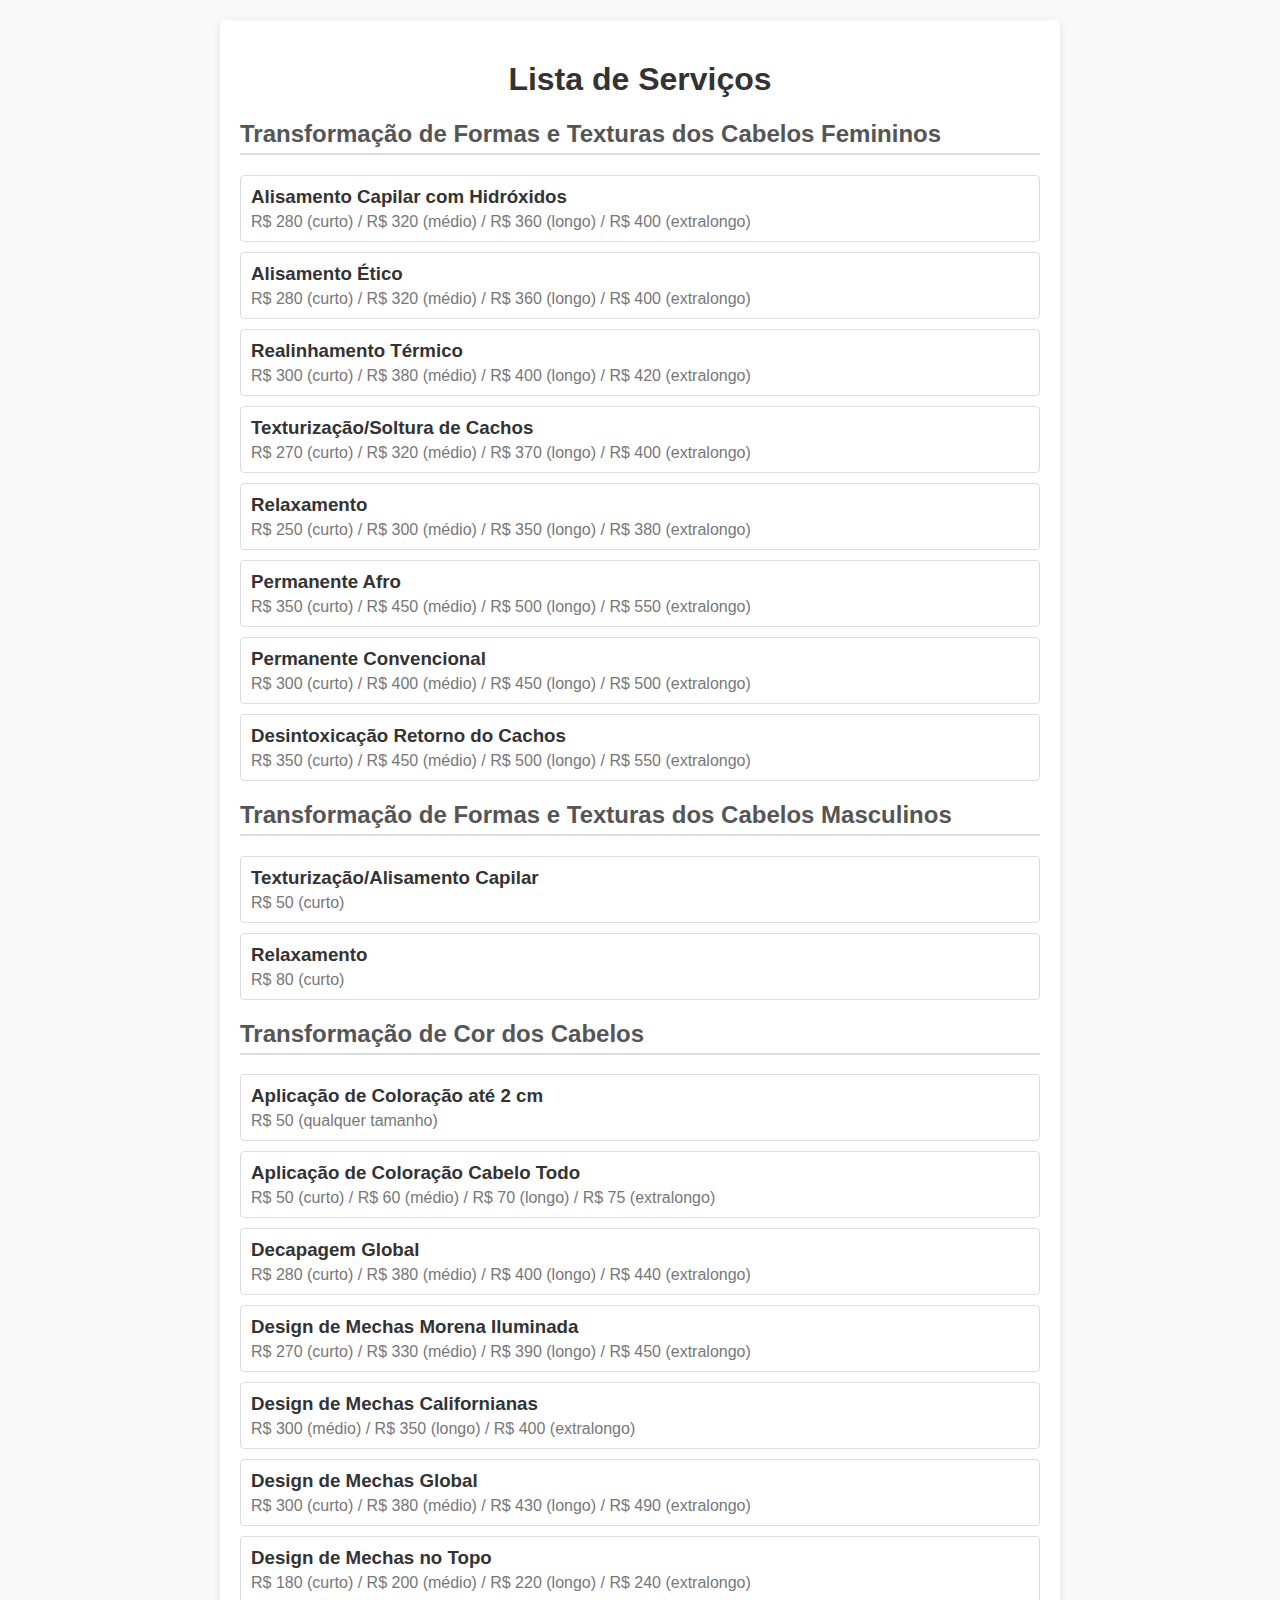
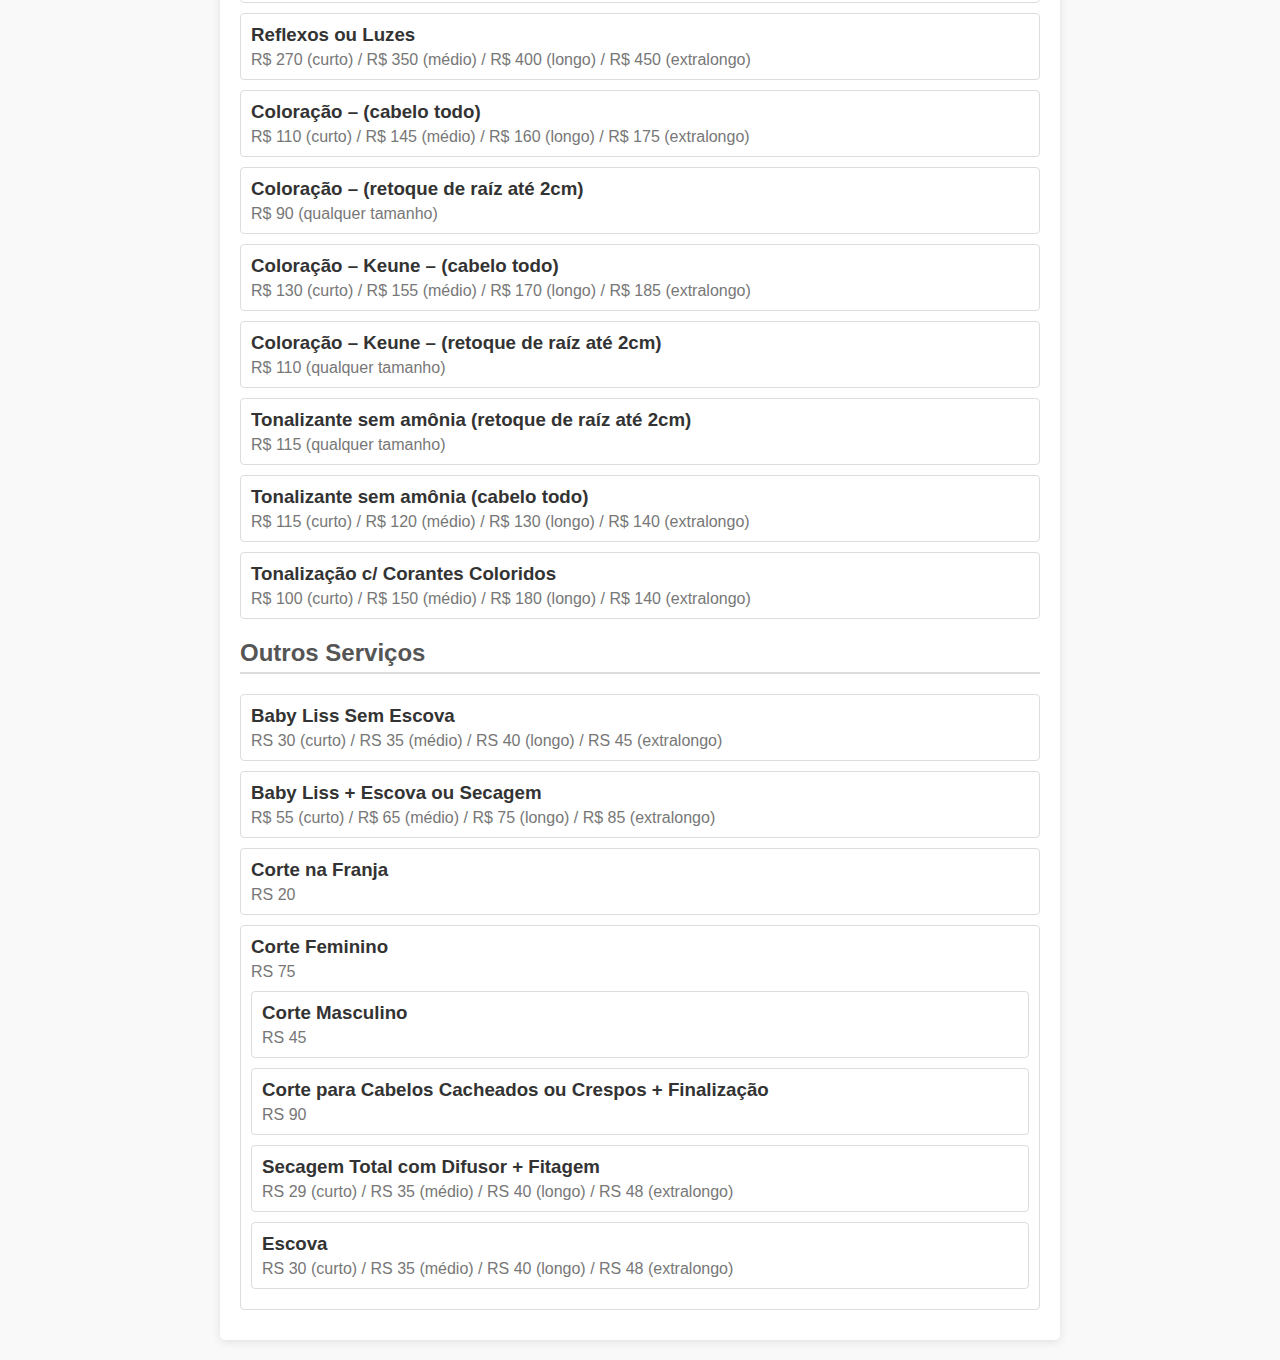
==== componente/servicoscapilares.html @ 25578d51 "index.htm, servicoscapilares.html, agendamento.html, style.css" ====
<!DOCTYPE html>
<html lang="pt-br">
<head>
    <meta charset="UTF-8">
    <meta name="viewport" content="width=device-width, initial-scale=1.0">
    <title>Serviços Cpilares</title>
</head>
<body>
    <style>
        body {
    font-family: Arial, sans-serif;
    background-color: #f9f9f9;
    margin: 0;
    padding: 20px;
}

.container {
    max-width: 800px;
    margin: 0 auto;
    padding: 20px;
    background-color: #fff;
    box-shadow: 0 2px 10px rgba(0, 0, 0, 0.1);
    border-radius: 5px;
}

h1 {
    text-align: center;
    color: #333;
}

h2 {
    color: #555;
    border-bottom: 2px solid #ddd;
    padding-bottom: 5px;
}

.service {
    margin: 10px 0;
    padding: 10px;
    border: 1px solid #ddd;
    border-radius: 4px;
}

h3 {
    margin: 0;
    color: #333;
}

p {
    margin: 5px 0 0 0;
    color: #777;
}

    </style>
    <div class="container">
        <h1>Lista de Serviços</h1>
        
        <section>
            <h2>Transformação de Formas e Texturas dos Cabelos Femininos</h2>
            <div class="service">
                <h3>Alisamento Capilar com Hidróxidos</h3>
                <p>R$ 280 (curto) / R$ 320 (médio) / R$ 360 (longo) / R$ 400 (extralongo)</p>
            </div>
            <div class="service">
                <h3>Alisamento Ético</h3>
                <p>R$ 280 (curto) / R$ 320 (médio) / R$ 360 (longo) / R$ 400 (extralongo)</p>
            </div>
            <div class="service">
                <h3>Realinhamento Térmico</h3>
                <p>R$ 300 (curto) / R$ 380 (médio) / R$ 400 (longo) / R$ 420 (extralongo)</p>
            </div>
            <div class="service">
                <h3>Texturização/Soltura de Cachos</h3>
                <p>R$ 270 (curto) / R$ 320 (médio) / R$ 370 (longo) / R$ 400 (extralongo)</p>
            </div>
            <div class="service">
                <h3>Relaxamento</h3>
                <p>R$ 250 (curto) / R$ 300 (médio) / R$ 350 (longo) / R$ 380 (extralongo)</p>
            </div>
            <div class="service">
                <h3>Permanente Afro</h3>
                <p>R$ 350 (curto) / R$ 450 (médio) / R$ 500 (longo) / R$ 550 (extralongo)</p>
            </div>
            <div class="service">
                <h3>Permanente Convencional</h3>
                <p>R$ 300 (curto) / R$ 400 (médio) / R$ 450 (longo) / R$ 500 (extralongo)</p>
            </div>
            <div class="service">
                <h3>Desintoxicação Retorno do Cachos</h3>
                <p>R$ 350 (curto) / R$ 450 (médio) / R$ 500 (longo) / R$ 550 (extralongo)</p>
            </div>
        </section>

        <section>
            <h2>Transformação de Formas e Texturas dos Cabelos Masculinos</h2>
            <div class="service">
                <h3>Texturização/Alisamento Capilar</h3>
                <p>R$ 50 (curto)</p>
            </div>
            <div class="service">
                <h3>Relaxamento</h3>
                <p>R$ 80 (curto)</p>
            </div>
        </section>

        <section>
            <h2>Transformação de Cor dos Cabelos</h2>
            <div class="service">
                <h3>Aplicação de Coloração até 2 cm</h3>
                <p>R$ 50 (qualquer tamanho)</p>
            </div>
            <div class="service">
                <h3>Aplicação de Coloração Cabelo Todo</h3>
                <p>R$ 50 (curto) / R$ 60 (médio) / R$ 70 (longo) / R$ 75 (extralongo)</p>
            </div>
            <div class="service">
                <h3>Decapagem Global</h3>
                <p>R$ 280 (curto) / R$ 380 (médio) / R$ 400 (longo) / R$ 440 (extralongo)</p>
            </div>
            <div class="service">
                <h3>Design de Mechas Morena Iluminada</h3>
                <p>R$ 270 (curto) / R$ 330 (médio) / R$ 390 (longo) / R$ 450 (extralongo)</p>
            </div>
            <div class="service">
                <h3>Design de Mechas Californianas</h3>
                <p>R$ 300 (médio) / R$ 350 (longo) / R$ 400 (extralongo)</p>
            </div>
            <div class="service">
                <h3>Design de Mechas Global</h3>
                <p>R$ 300 (curto) / R$ 380 (médio) / R$ 430 (longo) / R$ 490 (extralongo)</p>
            </div>
            <div class="service">
                <h3>Design de Mechas no Topo</h3>
                <p>R$ 180 (curto) / R$ 200 (médio) / R$ 220 (longo) / R$ 240 (extralongo)</p>
            </div>
            <div class="service">
                <h3>Reflexos ou Luzes</h3>
                <p>R$ 270 (curto) / R$ 350 (médio) / R$ 400 (longo) / R$ 450 (extralongo)</p>
            </div>
            <div class="service">
                <h3>Coloração – (cabelo todo)</h3>
                <p>R$ 110 (curto) / R$ 145 (médio) / R$ 160 (longo) / R$ 175 (extralongo)</p>
            </div>
            <div class="service">
                <h3>Coloração – (retoque de raíz até 2cm)</h3>
                <p>R$ 90 (qualquer tamanho)</p>
            </div>
            <div class="service">
                <h3>Coloração – Keune – (cabelo todo)</h3>
                <p>R$ 130 (curto) / R$ 155 (médio) / R$ 170 (longo) / R$ 185 (extralongo)</p>
            </div>
            <div class="service">
                <h3>Coloração – Keune – (retoque de raíz até 2cm)</h3>
                <p>R$ 110 (qualquer tamanho)</p>
            </div>
            <div class="service">
                <h3>Tonalizante sem amônia (retoque de raíz até 2cm)</h3>
                <p>R$ 115 (qualquer tamanho)</p>
            </div>
            <div class="service">
                <h3>Tonalizante sem amônia (cabelo todo)</h3>
                <p>R$ 115 (curto) / R$ 120 (médio) / R$ 130 (longo) / R$ 140 (extralongo)</p>
            </div>
            <div class="service">
                <h3>Tonalização c/ Corantes Coloridos</h3>
                <p>R$ 100 (curto) / R$ 150 (médio) / R$ 180 (longo) / R$ 140 (extralongo)</p>
            </div>
            <h2>Outros Serviços</h2>
            <div class="service">
                <h3>Baby Liss Sem Escova</h3>
                <p>RS 30 (curto) / RS 35 (médio) / RS 40 (longo) / RS 45 (extralongo)</p>
            </div>
            <div class="service">
                <h3>Baby Liss + Escova ou Secagem</h3>
                <p>R$ 55 (curto) / R$ 65 (médio) / R$ 75 (longo) / R$ 85 (extralongo)</p>
            </div>
            <div class="service">
                <h3>Corte na Franja</h3>
                <p>RS 20</p>
            </div>
            <div class="service">
                <h3>Corte Feminino</h3>
                <p>RS 75</p>
                <div class="service">
                    <h3>Corte Masculino</h3>
                    <p>RS 45</p>
                </div>
                <div class="service">
                    <h3>Corte para Cabelos Cacheados ou Crespos + Finalização</h3>
                    <p>RS 90</p>
                </div>
                <div class="service">
                    <h3>Secagem Total com Difusor + Fitagem</h3>
                    <p>RS 29 (curto) / RS 35 (médio) / RS 40 (longo) / RS 48 (extralongo)</p>
                </div>
                <div class="service">
                    <h3>Escova</h3>
                    <p>RS 30 (curto) / RS 35 (médio) / RS 40 (longo) / RS 48 (extralongo)</p>
                </div>
        </section>
    </div>
</body>
</html>
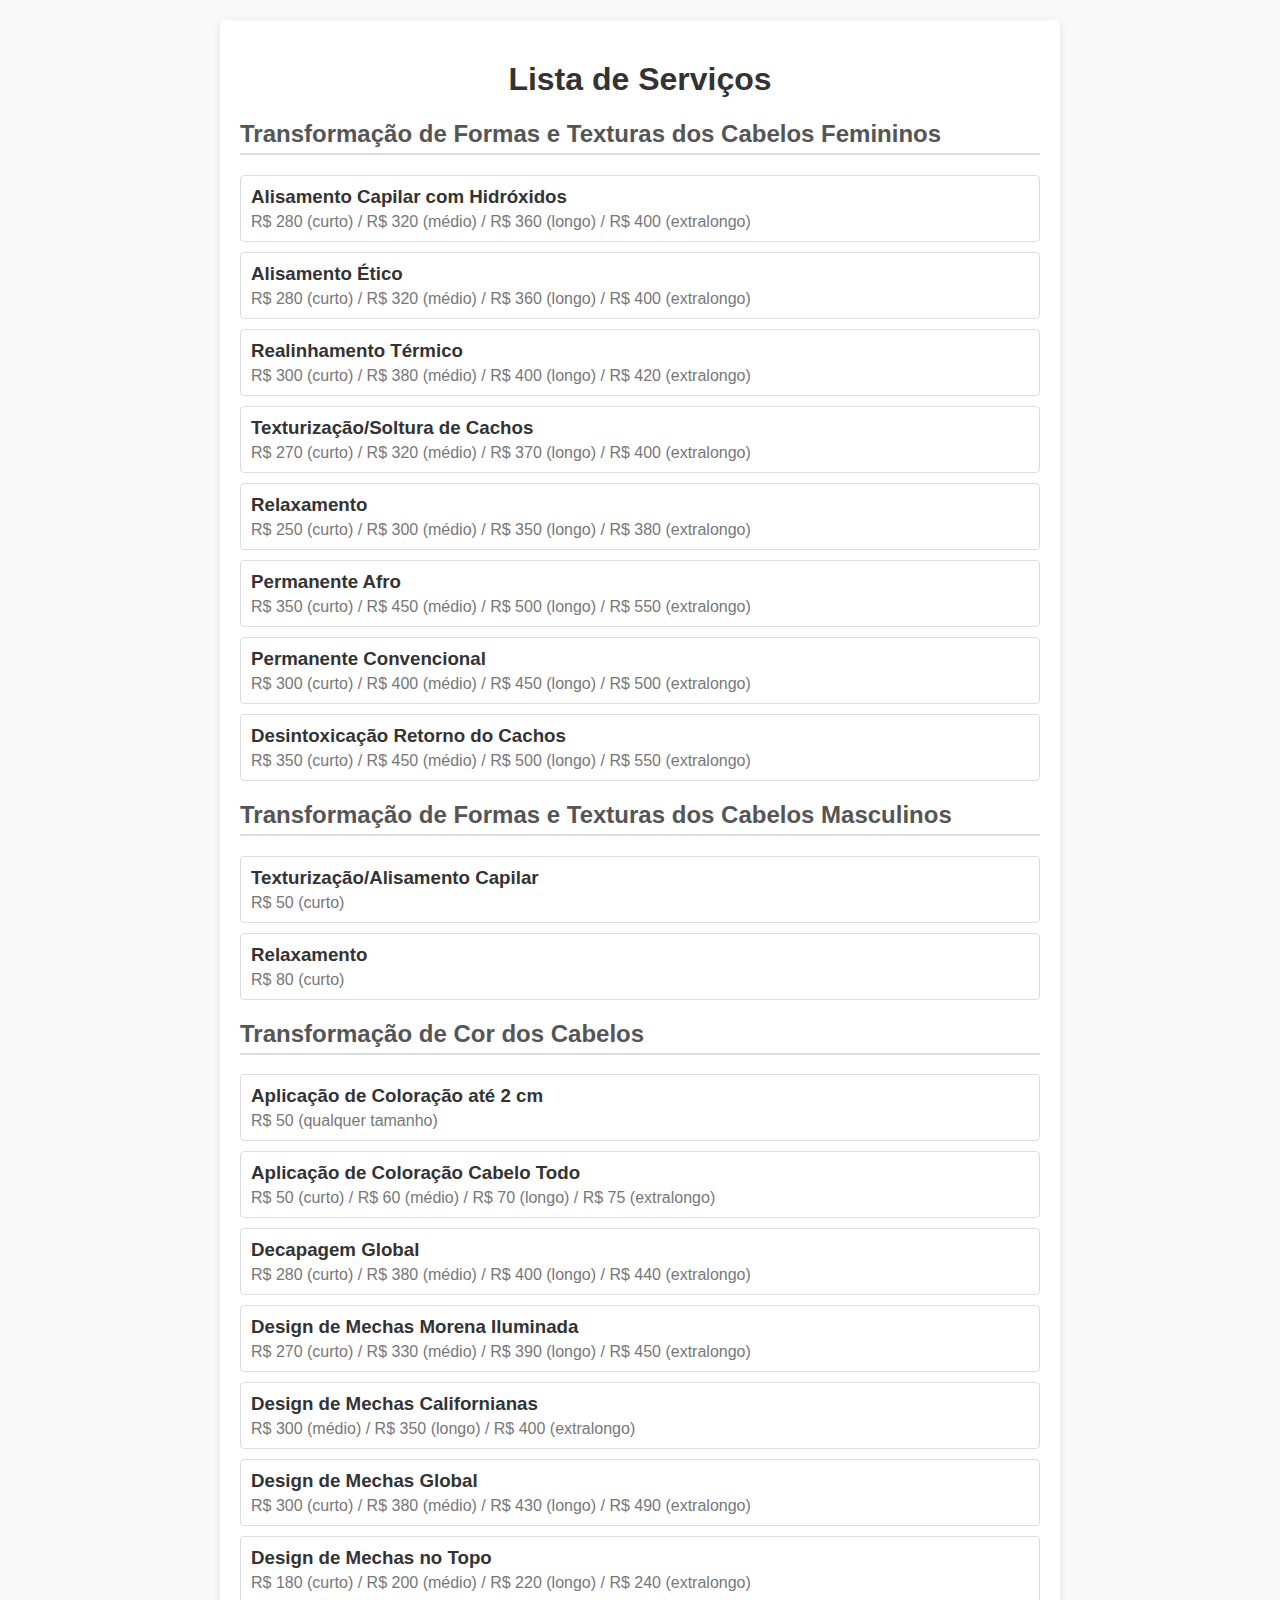
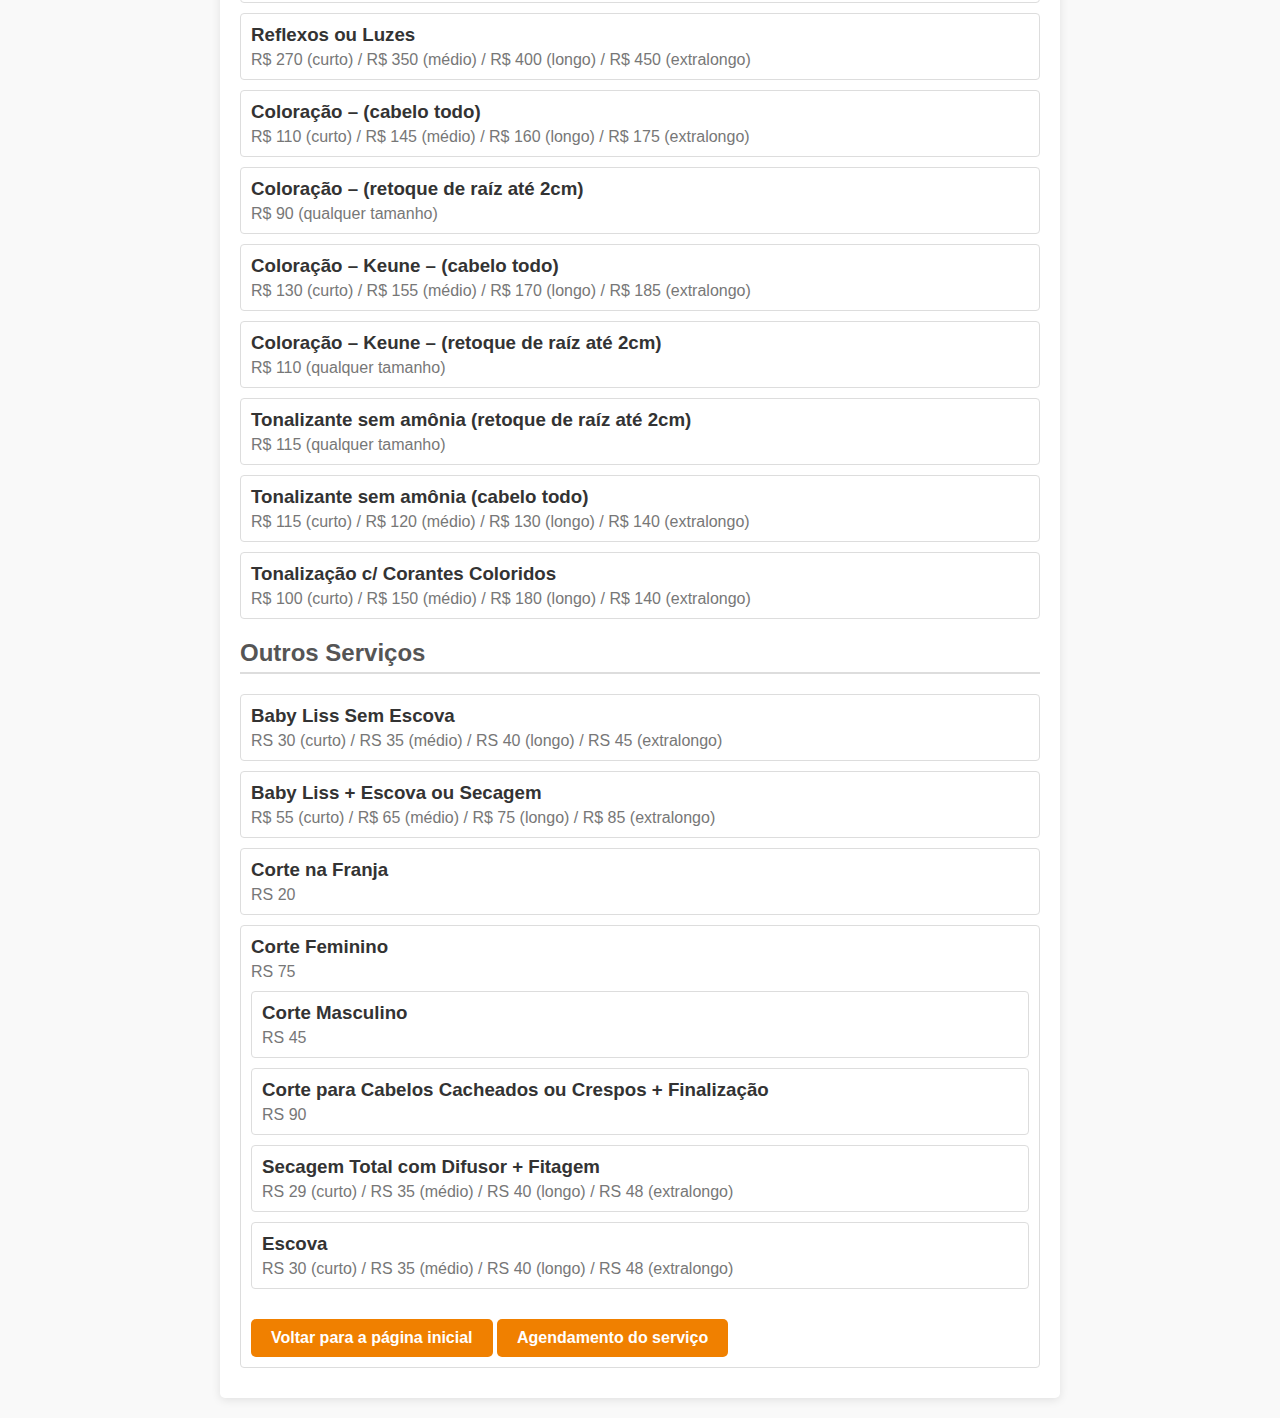
==== commit 0803dceb: "servicoscapilares.html" ====
--- a/componente/servicoscapilares.html
+++ b/componente/servicoscapilares.html
@@ -50,6 +50,16 @@
     margin: 5px 0 0 0;
     color: #777;
 }
+.voltar a{
+            display: inline-block;
+    margin-top: 20px;
+    background-color: #f08000;
+    color: white;
+    padding: 10px 20px;
+    text-decoration: none;
+    font-weight: bold;
+    border-radius: 5px;
+        }
 
     </style>
     <div class="container">
@@ -197,6 +207,10 @@
                     <h3>Escova</h3>
                     <p>RS 30 (curto) / RS 35 (médio) / RS 40 (longo) / RS 48 (extralongo)</p>
                 </div>
+                <div class="voltar">
+                    <a href="../index.html">Voltar para a página inicial</a>
+                    <a href="../componentes/agendamento.html">Agendamento do serviço</a>
+                </div>
         </section>
     </div>
 </body>
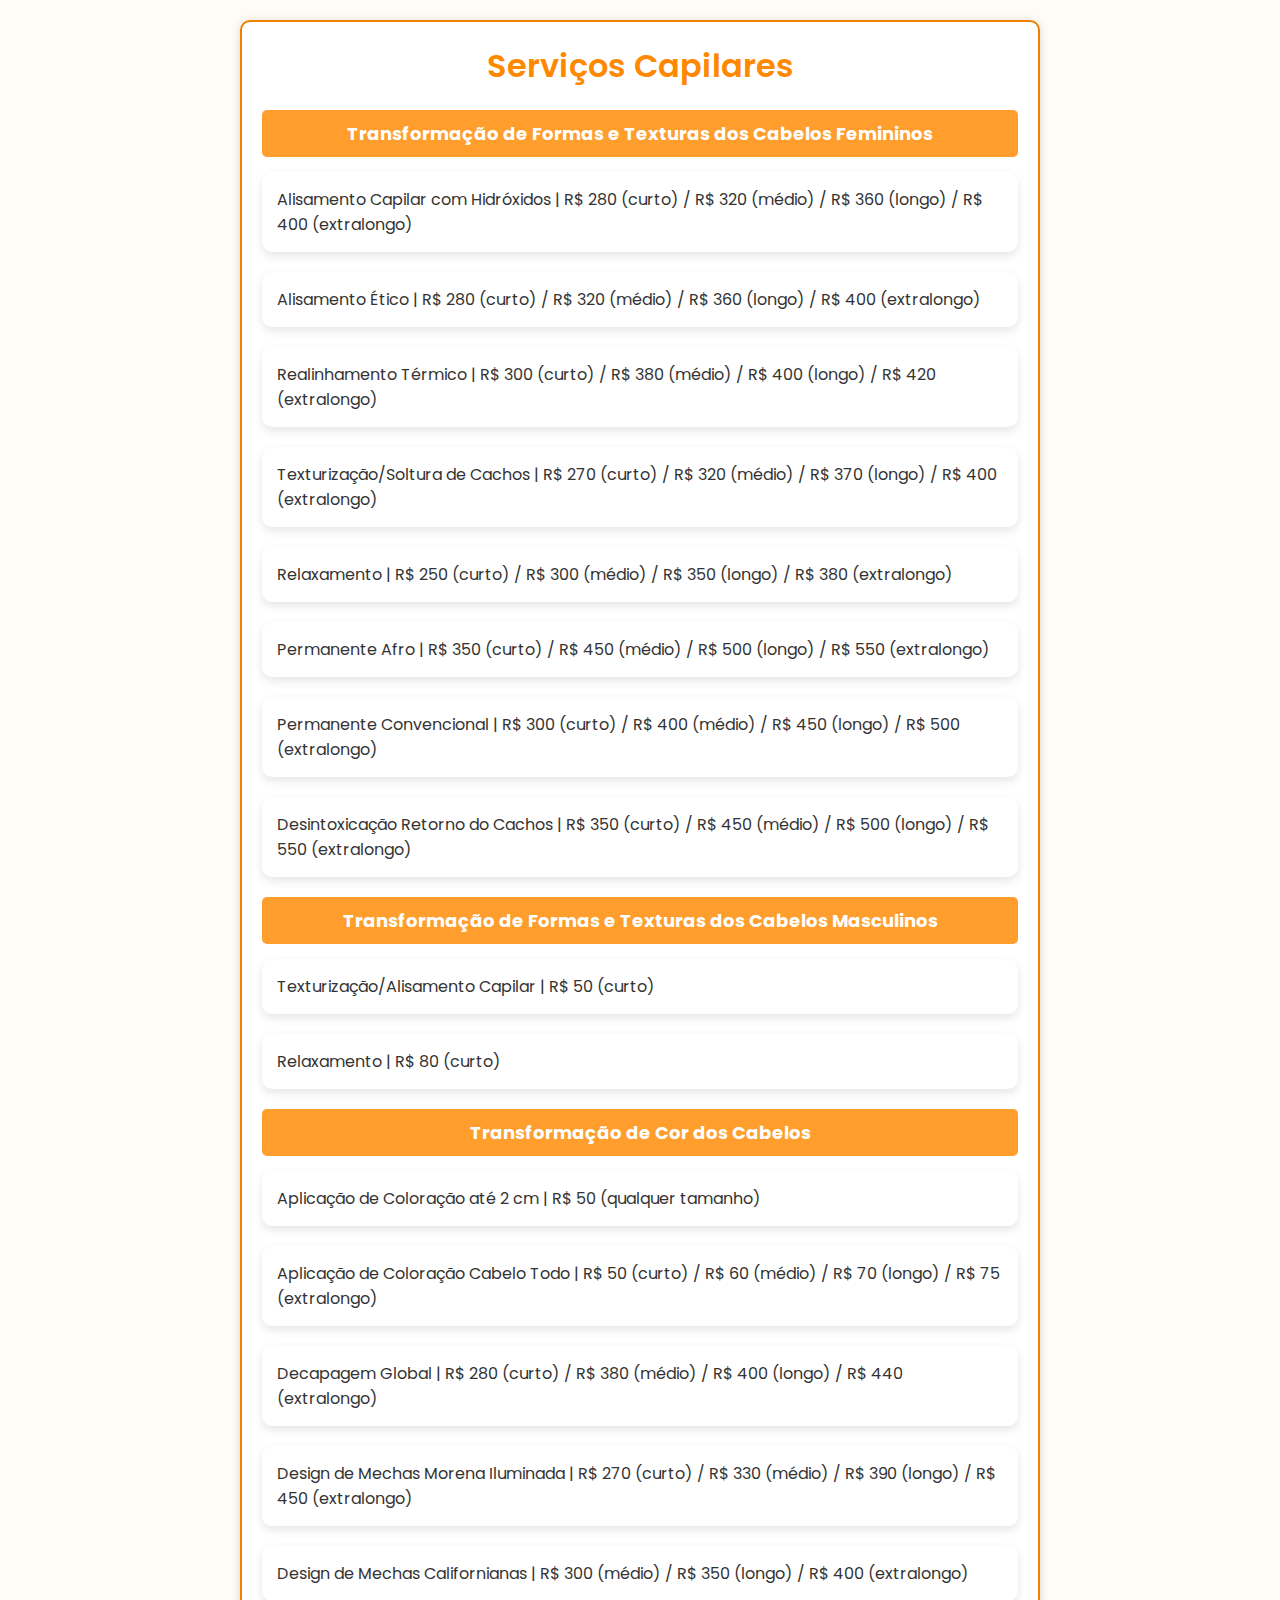
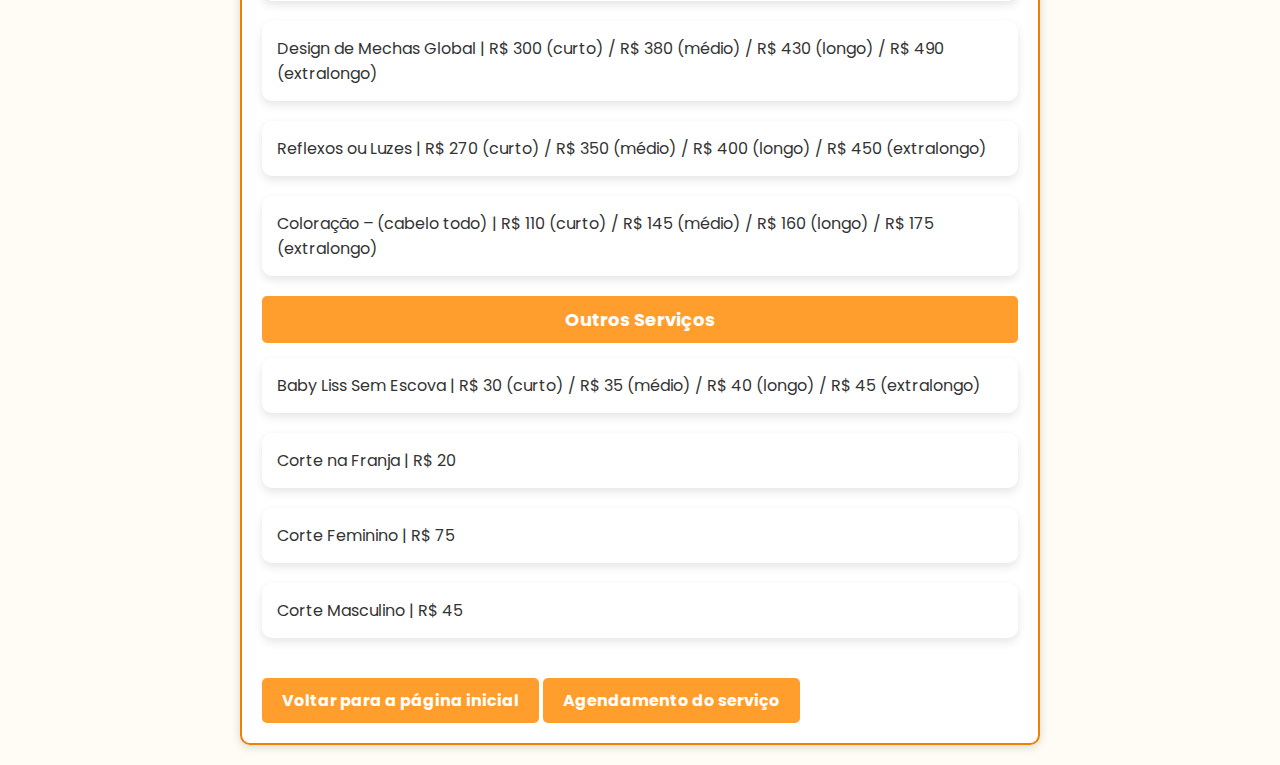
==== commit c5ba9753: "Update servicoscapilares.html" ====
--- a/componente/servicoscapilares.html
+++ b/componente/servicoscapilares.html
@@ -1,217 +1,138 @@
 <!DOCTYPE html>
-<html lang="pt-br">
+<html lang="pt-BR">
 <head>
     <meta charset="UTF-8">
     <meta name="viewport" content="width=device-width, initial-scale=1.0">
-    <title>Serviços Cpilares</title>
-</head>
-<body>
+    <link href="https://fonts.googleapis.com/css2?family=Poppins:wght@300;600&display=swap" rel="stylesheet">
     <style>
+        * {
+            margin: 0;
+            padding: 0;
+            box-sizing: border-box;
+        }
+        
         body {
-    font-family: Arial, sans-serif;
-    background-color: #f9f9f9;
-    margin: 0;
-    padding: 20px;
-}
-
-.container {
-    max-width: 800px;
-    margin: 0 auto;
-    padding: 20px;
-    background-color: #fff;
-    box-shadow: 0 2px 10px rgba(0, 0, 0, 0.1);
-    border-radius: 5px;
-}
-
-h1 {
-    text-align: center;
-    color: #333;
-}
-
-h2 {
-    color: #555;
-    border-bottom: 2px solid #ddd;
-    padding-bottom: 5px;
-}
-
-.service {
-    margin: 10px 0;
-    padding: 10px;
-    border: 1px solid #ddd;
-    border-radius: 4px;
-}
-
-h3 {
-    margin: 0;
-    color: #333;
-}
-
-p {
-    margin: 5px 0 0 0;
-    color: #777;
-}
-.voltar a{
+            font-family: 'Poppins', sans-serif;
+            background-color: #fffcf5; 
+            color: #333;
+            padding: 20px;
+        }
+        
+        .container {
+            max-width: 800px;
+            margin: 0 auto;
+            background-color: #fff;
+            padding: 20px;
+            border-radius: 10px;
+            box-shadow: 0 2px 10px rgba(0, 0, 0, 0.15);
+            border: 2px solid #f08000; 
+        }
+        
+        h1 {
+            text-align: center;
+            color: #ff8801; 
+            margin-bottom: 20px;
+            font-weight: 600;
+        }
+        
+        ul {
+            list-style-type: none;
+            padding-left: 0;
+        }
+        
+        ul li {
+            background-color: white;
+            border-radius: 10px;
+            box-shadow: 0px 4px 10px rgba(0, 0, 0, 0.1);
+            padding: 15px;
+            margin-bottom: 20px;
+            transition: background-color 0.3s ease, transform 0.3s ease; 
+        }
+        
+        ul li:hover {
+            background-color: #ffc078; 
+            cursor: pointer;
+            transform: scale(1.03); 
+        }
+        
+        .service-category {
+            padding: 10px;
+            background-color: #ff9d2d;
+            border-radius: 5px;
+            margin-bottom: 15px;
+            font-weight: bold;
+            font-size: 18px;
+            text-align: center;
+            color: #ffffff; 
+        }
+        
+        .voltar a {
             display: inline-block;
-    margin-top: 20px;
-    background-color: #f08000;
-    color: white;
-    padding: 10px 20px;
-    text-decoration: none;
-    font-weight: bold;
-    border-radius: 5px;
+            margin-top: 20px;
+            background-color: #ff9d2d;
+            color: white;
+            padding: 10px 20px;
+            text-decoration: none;
+            font-weight: bold;
+            border-radius: 5px;
+            transition: background-color 0.3s ease;
+        }
+        
+        .voltar a:hover {
+            background-color: #f08000; 
         }
 
     </style>
+    <title>Serviços Capilares</title>
+</head>
+<body>
     <div class="container">
-        <h1>Lista de Serviços</h1>
-        
-        <section>
-            <h2>Transformação de Formas e Texturas dos Cabelos Femininos</h2>
-            <div class="service">
-                <h3>Alisamento Capilar com Hidróxidos</h3>
-                <p>R$ 280 (curto) / R$ 320 (médio) / R$ 360 (longo) / R$ 400 (extralongo)</p>
+        <h1>Serviços Capilares</h1>
+
+        <div id="servico" class="service-content active">
+            <div class="service-category">Transformação de Formas e Texturas dos Cabelos Femininos</div>
+            <ul>
+                <li>Alisamento Capilar com Hidróxidos | R$ 280 (curto) / R$ 320 (médio) / R$ 360 (longo) / R$ 400 (extralongo)</li>
+                <li>Alisamento Ético | R$ 280 (curto) / R$ 320 (médio) / R$ 360 (longo) / R$ 400 (extralongo)</li>
+                <li>Realinhamento Térmico | R$ 300 (curto) / R$ 380 (médio) / R$ 400 (longo) / R$ 420 (extralongo)</li>
+                <li>Texturização/Soltura de Cachos | R$ 270 (curto) / R$ 320 (médio) / R$ 370 (longo) / R$ 400 (extralongo)</li>
+                <li>Relaxamento | R$ 250 (curto) / R$ 300 (médio) / R$ 350 (longo) / R$ 380 (extralongo)</li>
+                <li>Permanente Afro | R$ 350 (curto) / R$ 450 (médio) / R$ 500 (longo) / R$ 550 (extralongo)</li>
+                <li>Permanente Convencional | R$ 300 (curto) / R$ 400 (médio) / R$ 450 (longo) / R$ 500 (extralongo)</li>
+                <li>Desintoxicação Retorno do Cachos | R$ 350 (curto) / R$ 450 (médio) / R$ 500 (longo) / R$ 550 (extralongo)</li>
+            </ul>
+
+            <div class="service-category">Transformação de Formas e Texturas dos Cabelos Masculinos</div>
+            <ul>
+                <li>Texturização/Alisamento Capilar | R$ 50 (curto)</li>
+                <li>Relaxamento | R$ 80 (curto)</li>
+            </ul>
+
+            <div class="service-category">Transformação de Cor dos Cabelos</div>
+            <ul>
+                <li>Aplicação de Coloração até 2 cm | R$ 50 (qualquer tamanho)</li>
+                <li>Aplicação de Coloração Cabelo Todo | R$ 50 (curto) / R$ 60 (médio) / R$ 70 (longo) / R$ 75 (extralongo)</li>
+                <li>Decapagem Global | R$ 280 (curto) / R$ 380 (médio) / R$ 400 (longo) / R$ 440 (extralongo)</li>
+                <li>Design de Mechas Morena Iluminada | R$ 270 (curto) / R$ 330 (médio) / R$ 390 (longo) / R$ 450 (extralongo)</li>
+                <li>Design de Mechas Californianas | R$ 300 (médio) / R$ 350 (longo) / R$ 400 (extralongo)</li>
+                <li>Design de Mechas Global | R$ 300 (curto) / R$ 380 (médio) / R$ 430 (longo) / R$ 490 (extralongo)</li>
+                <li>Reflexos ou Luzes | R$ 270 (curto) / R$ 350 (médio) / R$ 400 (longo) / R$ 450 (extralongo)</li>
+                <li>Coloração – (cabelo todo) | R$ 110 (curto) / R$ 145 (médio) / R$ 160 (longo) / R$ 175 (extralongo)</li>
+            </ul>
+
+            <div class="service-category">Outros Serviços</div>
+            <ul>
+                <li>Baby Liss Sem Escova | R$ 30 (curto) / R$ 35 (médio) / R$ 40 (longo) / R$ 45 (extralongo)</li>
+                <li>Corte na Franja | R$ 20</li>
+                <li>Corte Feminino | R$ 75</li>
+                <li>Corte Masculino | R$ 45</li>
+            </ul>
+
+            <div class="voltar">
+                <a href="../index.html">Voltar para a página inicial</a>
+                <a href="../componentes/agendamento.html">Agendamento do serviço</a>
             </div>
-            <div class="service">
-                <h3>Alisamento Ético</h3>
-                <p>R$ 280 (curto) / R$ 320 (médio) / R$ 360 (longo) / R$ 400 (extralongo)</p>
-            </div>
-            <div class="service">
-                <h3>Realinhamento Térmico</h3>
-                <p>R$ 300 (curto) / R$ 380 (médio) / R$ 400 (longo) / R$ 420 (extralongo)</p>
-            </div>
-            <div class="service">
-                <h3>Texturização/Soltura de Cachos</h3>
-                <p>R$ 270 (curto) / R$ 320 (médio) / R$ 370 (longo) / R$ 400 (extralongo)</p>
-            </div>
-            <div class="service">
-                <h3>Relaxamento</h3>
-                <p>R$ 250 (curto) / R$ 300 (médio) / R$ 350 (longo) / R$ 380 (extralongo)</p>
-            </div>
-            <div class="service">
-                <h3>Permanente Afro</h3>
-                <p>R$ 350 (curto) / R$ 450 (médio) / R$ 500 (longo) / R$ 550 (extralongo)</p>
-            </div>
-            <div class="service">
-                <h3>Permanente Convencional</h3>
-                <p>R$ 300 (curto) / R$ 400 (médio) / R$ 450 (longo) / R$ 500 (extralongo)</p>
-            </div>
-            <div class="service">
-                <h3>Desintoxicação Retorno do Cachos</h3>
-                <p>R$ 350 (curto) / R$ 450 (médio) / R$ 500 (longo) / R$ 550 (extralongo)</p>
-            </div>
-        </section>
-
-        <section>
-            <h2>Transformação de Formas e Texturas dos Cabelos Masculinos</h2>
-            <div class="service">
-                <h3>Texturização/Alisamento Capilar</h3>
-                <p>R$ 50 (curto)</p>
-            </div>
-            <div class="service">
-                <h3>Relaxamento</h3>
-                <p>R$ 80 (curto)</p>
-            </div>
-        </section>
-
-        <section>
-            <h2>Transformação de Cor dos Cabelos</h2>
-            <div class="service">
-                <h3>Aplicação de Coloração até 2 cm</h3>
-                <p>R$ 50 (qualquer tamanho)</p>
-            </div>
-            <div class="service">
-                <h3>Aplicação de Coloração Cabelo Todo</h3>
-                <p>R$ 50 (curto) / R$ 60 (médio) / R$ 70 (longo) / R$ 75 (extralongo)</p>
-            </div>
-            <div class="service">
-                <h3>Decapagem Global</h3>
-                <p>R$ 280 (curto) / R$ 380 (médio) / R$ 400 (longo) / R$ 440 (extralongo)</p>
-            </div>
-            <div class="service">
-                <h3>Design de Mechas Morena Iluminada</h3>
-                <p>R$ 270 (curto) / R$ 330 (médio) / R$ 390 (longo) / R$ 450 (extralongo)</p>
-            </div>
-            <div class="service">
-                <h3>Design de Mechas Californianas</h3>
-                <p>R$ 300 (médio) / R$ 350 (longo) / R$ 400 (extralongo)</p>
-            </div>
-            <div class="service">
-                <h3>Design de Mechas Global</h3>
-                <p>R$ 300 (curto) / R$ 380 (médio) / R$ 430 (longo) / R$ 490 (extralongo)</p>
-            </div>
-            <div class="service">
-                <h3>Design de Mechas no Topo</h3>
-                <p>R$ 180 (curto) / R$ 200 (médio) / R$ 220 (longo) / R$ 240 (extralongo)</p>
-            </div>
-            <div class="service">
-                <h3>Reflexos ou Luzes</h3>
-                <p>R$ 270 (curto) / R$ 350 (médio) / R$ 400 (longo) / R$ 450 (extralongo)</p>
-            </div>
-            <div class="service">
-                <h3>Coloração – (cabelo todo)</h3>
-                <p>R$ 110 (curto) / R$ 145 (médio) / R$ 160 (longo) / R$ 175 (extralongo)</p>
-            </div>
-            <div class="service">
-                <h3>Coloração – (retoque de raíz até 2cm)</h3>
-                <p>R$ 90 (qualquer tamanho)</p>
-            </div>
-            <div class="service">
-                <h3>Coloração – Keune – (cabelo todo)</h3>
-                <p>R$ 130 (curto) / R$ 155 (médio) / R$ 170 (longo) / R$ 185 (extralongo)</p>
-            </div>
-            <div class="service">
-                <h3>Coloração – Keune – (retoque de raíz até 2cm)</h3>
-                <p>R$ 110 (qualquer tamanho)</p>
-            </div>
-            <div class="service">
-                <h3>Tonalizante sem amônia (retoque de raíz até 2cm)</h3>
-                <p>R$ 115 (qualquer tamanho)</p>
-            </div>
-            <div class="service">
-                <h3>Tonalizante sem amônia (cabelo todo)</h3>
-                <p>R$ 115 (curto) / R$ 120 (médio) / R$ 130 (longo) / R$ 140 (extralongo)</p>
-            </div>
-            <div class="service">
-                <h3>Tonalização c/ Corantes Coloridos</h3>
-                <p>R$ 100 (curto) / R$ 150 (médio) / R$ 180 (longo) / R$ 140 (extralongo)</p>
-            </div>
-            <h2>Outros Serviços</h2>
-            <div class="service">
-                <h3>Baby Liss Sem Escova</h3>
-                <p>RS 30 (curto) / RS 35 (médio) / RS 40 (longo) / RS 45 (extralongo)</p>
-            </div>
-            <div class="service">
-                <h3>Baby Liss + Escova ou Secagem</h3>
-                <p>R$ 55 (curto) / R$ 65 (médio) / R$ 75 (longo) / R$ 85 (extralongo)</p>
-            </div>
-            <div class="service">
-                <h3>Corte na Franja</h3>
-                <p>RS 20</p>
-            </div>
-            <div class="service">
-                <h3>Corte Feminino</h3>
-                <p>RS 75</p>
-                <div class="service">
-                    <h3>Corte Masculino</h3>
-                    <p>RS 45</p>
-                </div>
-                <div class="service">
-                    <h3>Corte para Cabelos Cacheados ou Crespos + Finalização</h3>
-                    <p>RS 90</p>
-                </div>
-                <div class="service">
-                    <h3>Secagem Total com Difusor + Fitagem</h3>
-                    <p>RS 29 (curto) / RS 35 (médio) / RS 40 (longo) / RS 48 (extralongo)</p>
-                </div>
-                <div class="service">
-                    <h3>Escova</h3>
-                    <p>RS 30 (curto) / RS 35 (médio) / RS 40 (longo) / RS 48 (extralongo)</p>
-                </div>
-                <div class="voltar">
-                    <a href="../index.html">Voltar para a página inicial</a>
-                    <a href="../componentes/agendamento.html">Agendamento do serviço</a>
-                </div>
-        </section>
+        </div>
     </div>
 </body>
-</html>+</html>
